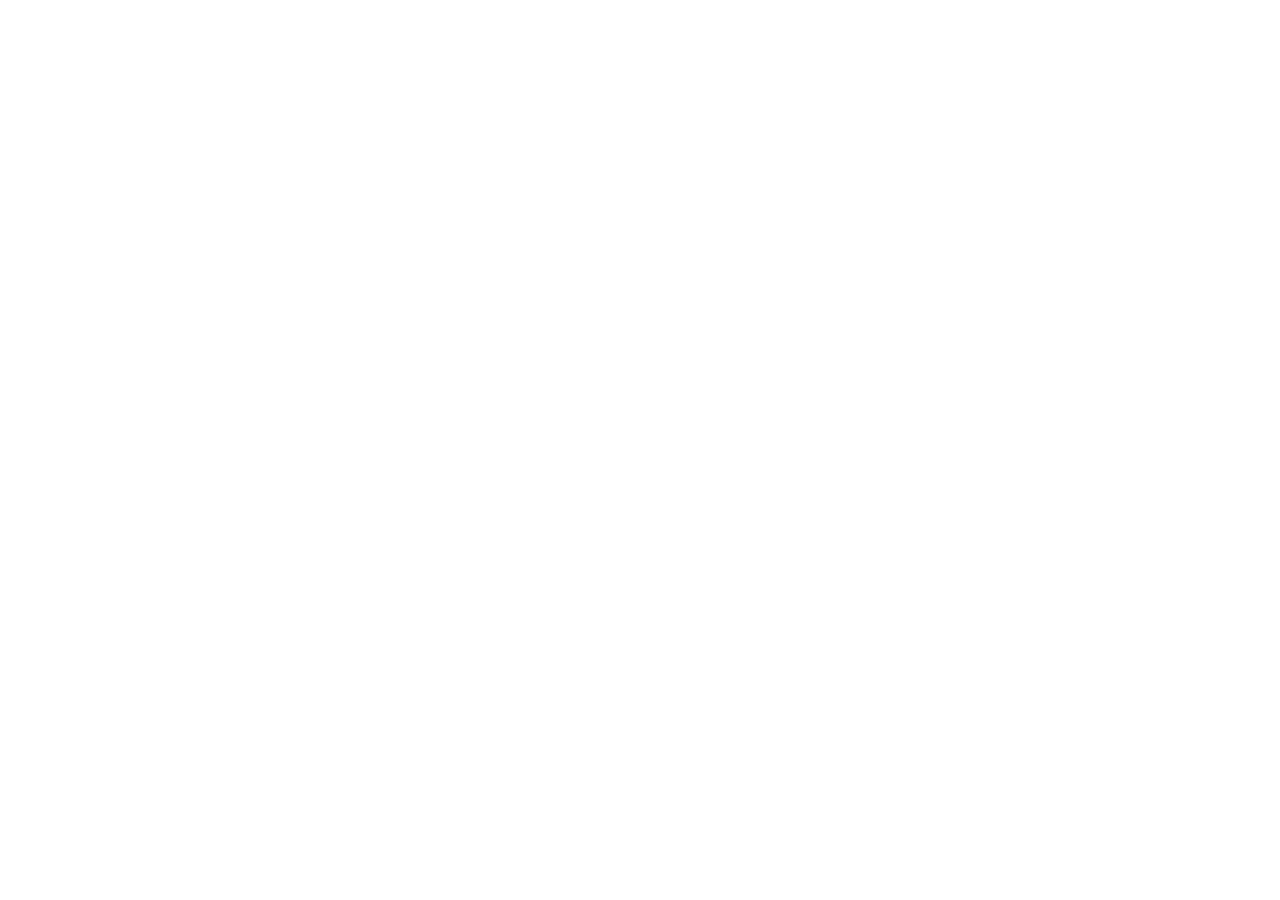
==== web/static/index.html @ 9b77fe2d "Initial commit: Rei Julian project" ====
<!DOCTYPE html>
<html lang="pt-br">
<head>
  <meta charset="UTF-8">
  <title>Rei Julian - Rastreamento</title>

  <meta name="viewport" content="width=device-width, initial-scale=1.0">

  <!-- Leaflet CSS -->
  <link
    rel="stylesheet"
    href="https://unpkg.com/leaflet@1.9.4/dist/leaflet.css"
  />

  <style>
    html, body {
      margin: 0;
      padding: 0;
      height: 100%;
    }

    #map {
      width: 100%;
      height: 100%;
    }
  </style>
</head>
<body>

<div id="map"></div>

<!-- Leaflet JS -->
<script src="https://unpkg.com/leaflet@1.9.4/dist/leaflet.js"></script>

<script>
  // Coordenada inicial (Praça Coronel Pedro Osório)
  const initialLat = -31.770687426923516;
  const initialLng = -52.34135057529372;

  // Cria mapa
  const map = L.map('map').setView([initialLat, initialLng], 17);

  // Camada base (OpenStreetMap)
  L.tileLayer('https://{s}.tile.openstreetmap.org/{z}/{x}/{y}.png', {
    maxZoom: 19
  }).addTo(map);

  // Dicionário para armazenar múltiplos marcadores
  const markers = {};

  // Função para obter cor baseada no ID
  function getMarkerColor(id) {
    if (id === 'julian') return 'blue';
    if (id === 'mort') return 'red';
    return 'green';
  }

  // Conexão SSE com backend
  const source = new EventSource("/stream");

  source.onmessage = function(event) {
    const data = JSON.parse(event.data);

    const id = data.id;
    const lat = data.latitude;
    const lng = data.longitude;

    if (!markers[id]) {
      // Cria novo marcador se não existir
      markers[id] = L.marker([lat, lng], {
        title: id
      }).addTo(map);
      
      // Adiciona um Tooltip permanente acima do pin
      markers[id].bindTooltip(id, {
        permanent: true,
        direction: 'top',
        className: 'marker-label'
      }).openTooltip();

      markers[id].bindPopup(`Indivíduo: ${id}`);
    } else {
      // Move marcador existente
      markers[id].setLatLng([lat, lng]);
    }

    // Opcional: Centraliza o mapa no primeiro que se mover (ou remove se quiser livre)
    // map.panTo([lat, lng]);

    console.log("Atualizado:", id, lat, lng);
  };

  source.onerror = function(err) {
    console.error("Erro SSE:", err);
  };
</script>

</body>
</html>
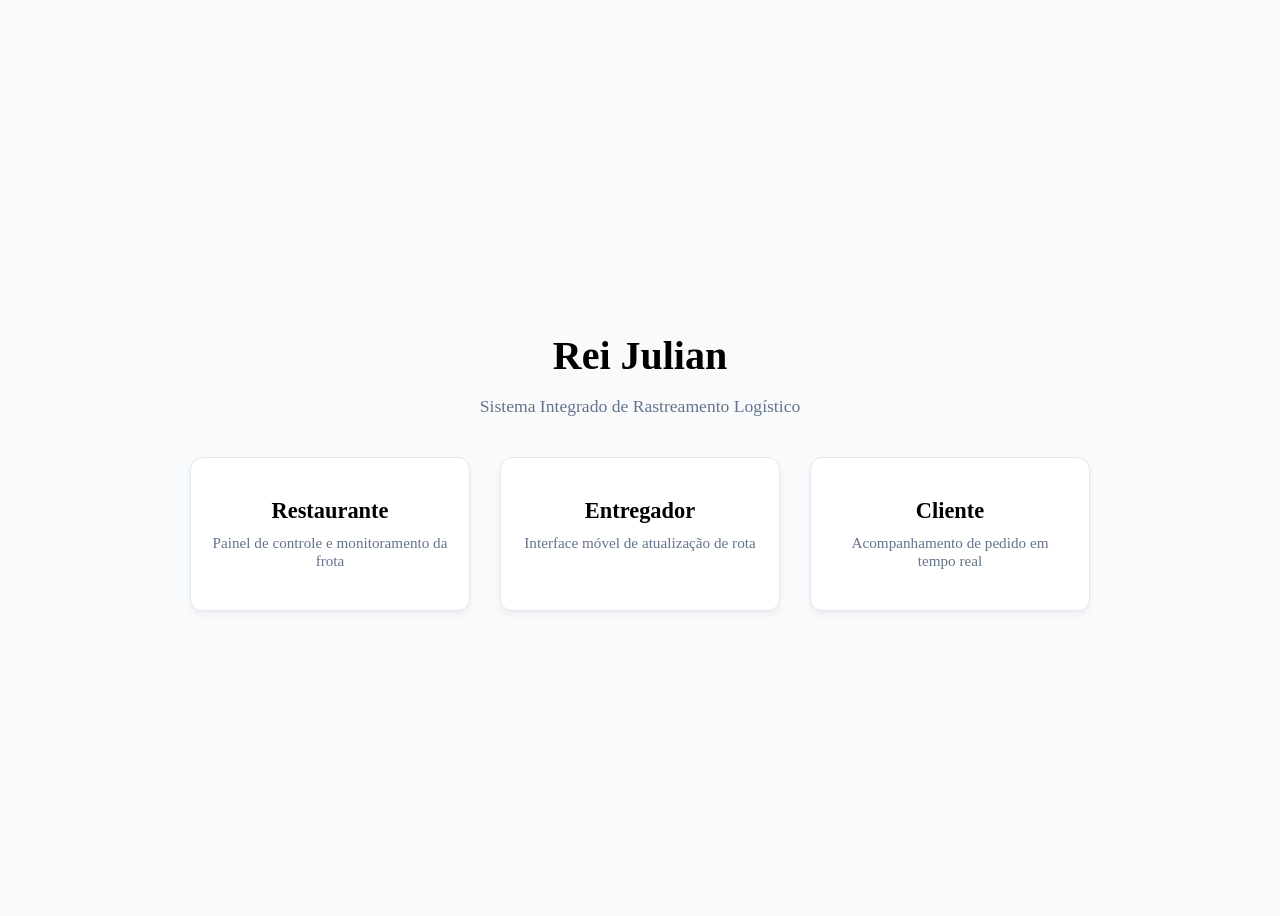
==== commit e951d0ee: "Refactor backend into modular packages and add SQLite persistence for tracking history" ====
--- a/web/static/index.html
+++ b/web/static/index.html
@@ -1,99 +1,63 @@
 <!DOCTYPE html>
 <html lang="pt-br">
 <head>
-  <meta charset="UTF-8">
-  <title>Rei Julian - Rastreamento</title>
-
-  <meta name="viewport" content="width=device-width, initial-scale=1.0">
-
-  <!-- Leaflet CSS -->
-  <link
-    rel="stylesheet"
-    href="https://unpkg.com/leaflet@1.9.4/dist/leaflet.css"
-  />
-
-  <style>
-    html, body {
-      margin: 0;
-      padding: 0;
-      height: 100%;
-    }
-
-    #map {
-      width: 100%;
-      height: 100%;
-    }
-  </style>
+    <meta charset="UTF-8">
+    <meta name="viewport" content="width=device-width, initial-scale=1.0">
+    <title>Rei Julian - Sistema Logístico</title>
+    <link rel="stylesheet" href="/css/style.css">
+    <style>
+        body { background: #f8fafc; display: flex; align-items: center; justify-content: center; height: 100vh;}
+        .portal-container {
+            width: 100%;
+            max-width: 900px;
+            padding: 40px;
+            text-align: center;
+        }
+        .portal-container h1 { color: var(--primary); font-size: 2.5rem; margin-bottom: 10px;}
+        .portal-container > p { color: #64748b; margin-bottom: 40px; font-size: 1.1rem;}
+        .portal-grid {
+            display: grid;
+            grid-template-columns: repeat(auto-fit, minmax(250px, 1fr));
+            gap: 30px;
+        }
+        .portal-card {
+            background: white;
+            padding: 40px 20px;
+            border-radius: 12px;
+            text-decoration: none;
+            color: var(--text);
+            box-shadow: 0 4px 6px rgba(0,0,0,0.05);
+            transition: all 0.2s ease;
+            border: 1px solid #e2e8f0;
+        }
+        .portal-card:hover {
+            transform: translateY(-5px);
+            box-shadow: 0 10px 25px rgba(0,0,0,0.1);
+            border-color: var(--accent);
+        }
+        .portal-card h2 { margin: 0 0 10px 0; color: var(--primary); font-size: 1.4rem;}
+        .portal-card p { margin: 0; color: #64748b; font-size: 0.95rem; }
+    </style>
 </head>
 <body>
-
-<div id="map"></div>
-
-<!-- Leaflet JS -->
-<script src="https://unpkg.com/leaflet@1.9.4/dist/leaflet.js"></script>
-
-<script>
-  // Coordenada inicial (Praça Coronel Pedro Osório)
-  const initialLat = -31.770687426923516;
-  const initialLng = -52.34135057529372;
-
-  // Cria mapa
-  const map = L.map('map').setView([initialLat, initialLng], 17);
-
-  // Camada base (OpenStreetMap)
-  L.tileLayer('https://{s}.tile.openstreetmap.org/{z}/{x}/{y}.png', {
-    maxZoom: 19
-  }).addTo(map);
-
-  // Dicionário para armazenar múltiplos marcadores
-  const markers = {};
-
-  // Função para obter cor baseada no ID
-  function getMarkerColor(id) {
-    if (id === 'julian') return 'blue';
-    if (id === 'mort') return 'red';
-    return 'green';
-  }
-
-  // Conexão SSE com backend
-  const source = new EventSource("/stream");
-
-  source.onmessage = function(event) {
-    const data = JSON.parse(event.data);
-
-    const id = data.id;
-    const lat = data.latitude;
-    const lng = data.longitude;
-
-    if (!markers[id]) {
-      // Cria novo marcador se não existir
-      markers[id] = L.marker([lat, lng], {
-        title: id
-      }).addTo(map);
-      
-      // Adiciona um Tooltip permanente acima do pin
-      markers[id].bindTooltip(id, {
-        permanent: true,
-        direction: 'top',
-        className: 'marker-label'
-      }).openTooltip();
-
-      markers[id].bindPopup(`Indivíduo: ${id}`);
-    } else {
-      // Move marcador existente
-      markers[id].setLatLng([lat, lng]);
-    }
-
-    // Opcional: Centraliza o mapa no primeiro que se mover (ou remove se quiser livre)
-    // map.panTo([lat, lng]);
-
-    console.log("Atualizado:", id, lat, lng);
-  };
-
-  source.onerror = function(err) {
-    console.error("Erro SSE:", err);
-  };
-</script>
-
+    <div class="portal-container">
+        <h1>Rei Julian</h1>
+        <p>Sistema Integrado de Rastreamento Logístico</p>
+        
+        <div class="portal-grid">
+            <a href="/admin" class="portal-card">
+                <h2>Restaurante</h2>
+                <p>Painel de controle e monitoramento da frota</p>
+            </a>
+            <a href="/driver" class="portal-card">
+                <h2>Entregador</h2>
+                <p>Interface móvel de atualização de rota</p>
+            </a>
+            <a href="/client" class="portal-card">
+                <h2>Cliente</h2>
+                <p>Acompanhamento de pedido em tempo real</p>
+            </a>
+        </div>
+    </div>
 </body>
 </html>
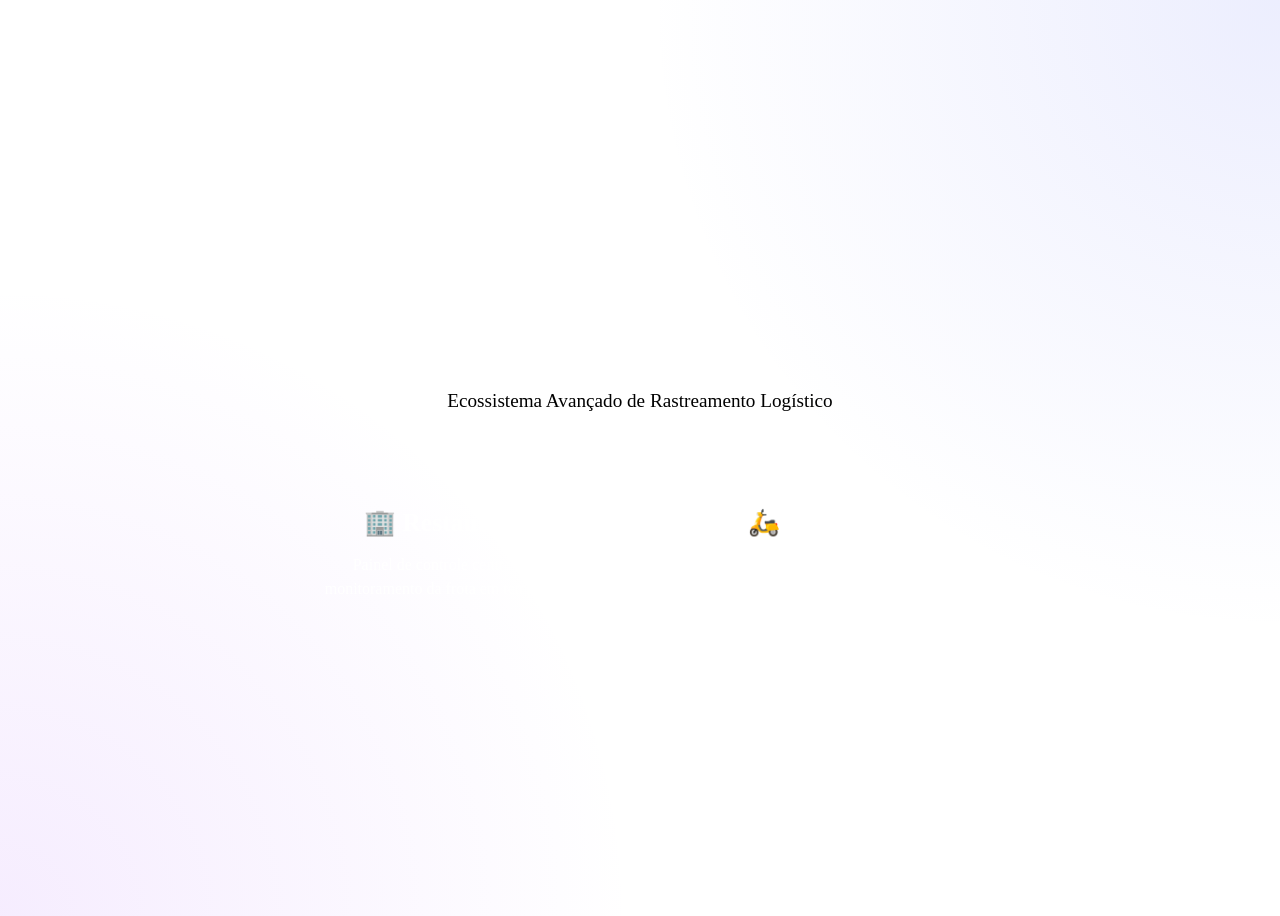
==== commit 1020f3cc: "docs: atualiza documentação, gitignore e salva alterações gerais do projeto" ====
--- a/web/static/index.html
+++ b/web/static/index.html
@@ -6,56 +6,89 @@
     <title>Rei Julian - Sistema Logístico</title>
     <link rel="stylesheet" href="/css/style.css">
     <style>
-        body { background: #f8fafc; display: flex; align-items: center; justify-content: center; height: 100vh;}
+        body { 
+            background: var(--bg-dark); 
+            display: flex; 
+            align-items: center; 
+            justify-content: center; 
+            height: 100vh;
+            background-image: radial-gradient(circle at top right, rgba(129, 140, 248, 0.15), transparent 40%),
+                              radial-gradient(circle at bottom left, rgba(192, 132, 252, 0.15), transparent 40%);
+        }
         .portal-container {
             width: 100%;
-            max-width: 900px;
+            max-width: 1000px;
             padding: 40px;
             text-align: center;
         }
-        .portal-container h1 { color: var(--primary); font-size: 2.5rem; margin-bottom: 10px;}
-        .portal-container > p { color: #64748b; margin-bottom: 40px; font-size: 1.1rem;}
+        .portal-container h1 { 
+            background: linear-gradient(135deg, var(--primary), var(--accent));
+            -webkit-background-clip: text;
+            -webkit-text-fill-color: transparent;
+            font-size: 3.5rem; 
+            margin-bottom: 10px;
+            letter-spacing: -1px;
+        }
+        .portal-container > p { 
+            color: var(--text-muted); 
+            margin-bottom: 50px; 
+            font-size: 1.2rem;
+        }
         .portal-grid {
             display: grid;
-            grid-template-columns: repeat(auto-fit, minmax(250px, 1fr));
+            grid-template-columns: repeat(auto-fit, minmax(280px, 1fr));
             gap: 30px;
         }
         .portal-card {
-            background: white;
-            padding: 40px 20px;
-            border-radius: 12px;
+            background: rgba(255, 255, 255, 0.03);
+            backdrop-filter: blur(var(--glass-blur));
+            padding: 45px 30px;
+            border-radius: 16px;
             text-decoration: none;
-            color: var(--text);
-            box-shadow: 0 4px 6px rgba(0,0,0,0.05);
-            transition: all 0.2s ease;
-            border: 1px solid #e2e8f0;
+            color: white;
+            border: 1px solid var(--panel-border);
+            transition: all 0.4s cubic-bezier(0.4, 0, 0.2, 1);
+            position: relative;
+            overflow: hidden;
         }
+        
+        .portal-card::before {
+            content: '';
+            position: absolute;
+            top: 0; left: 0; width: 100%; height: 100%;
+            background: linear-gradient(135deg, rgba(255,255,255,0.1), transparent);
+            opacity: 0;
+            transition: opacity 0.4s;
+        }
+
         .portal-card:hover {
-            transform: translateY(-5px);
-            box-shadow: 0 10px 25px rgba(0,0,0,0.1);
-            border-color: var(--accent);
+            transform: translateY(-8px);
+            box-shadow: 0 20px 40px rgba(0,0,0,0.4);
+            border-color: rgba(129, 140, 248, 0.5);
+            background: rgba(255, 255, 255, 0.05);
         }
-        .portal-card h2 { margin: 0 0 10px 0; color: var(--primary); font-size: 1.4rem;}
-        .portal-card p { margin: 0; color: #64748b; font-size: 0.95rem; }
+        
+        .portal-card:hover::before {
+            opacity: 1;
+        }
+
+        .portal-card h2 { margin: 0 0 15px 0; color: white; font-size: 1.6rem;}
+        .portal-card p { margin: 0; color: var(--text-muted); font-size: 1rem; line-height: 1.5; }
     </style>
 </head>
 <body>
     <div class="portal-container">
         <h1>Rei Julian</h1>
-        <p>Sistema Integrado de Rastreamento Logístico</p>
+        <p>Ecossistema Avançado de Rastreamento Logístico</p>
         
-        <div class="portal-grid">
-            <a href="/admin" class="portal-card">
-                <h2>Restaurante</h2>
-                <p>Painel de controle e monitoramento da frota</p>
+        <div class="portal-grid" style="grid-template-columns: repeat(auto-fit, minmax(280px, 350px)); justify-content: center;">
+            <a href="/admin/" class="portal-card">
+                <h2>🏢 Restaurante</h2>
+                <p>Painel de controle central para monitoramento da frota em tempo real.</p>
             </a>
-            <a href="/driver" class="portal-card">
-                <h2>Entregador</h2>
-                <p>Interface móvel de atualização de rota</p>
-            </a>
-            <a href="/client" class="portal-card">
-                <h2>Cliente</h2>
-                <p>Acompanhamento de pedido em tempo real</p>
+            <a href="/driver/" class="portal-card">
+                <h2>🛵 Entregador</h2>
+                <p>Interface móvel para atualização de rota e status de entrega.</p>
             </a>
         </div>
     </div>
